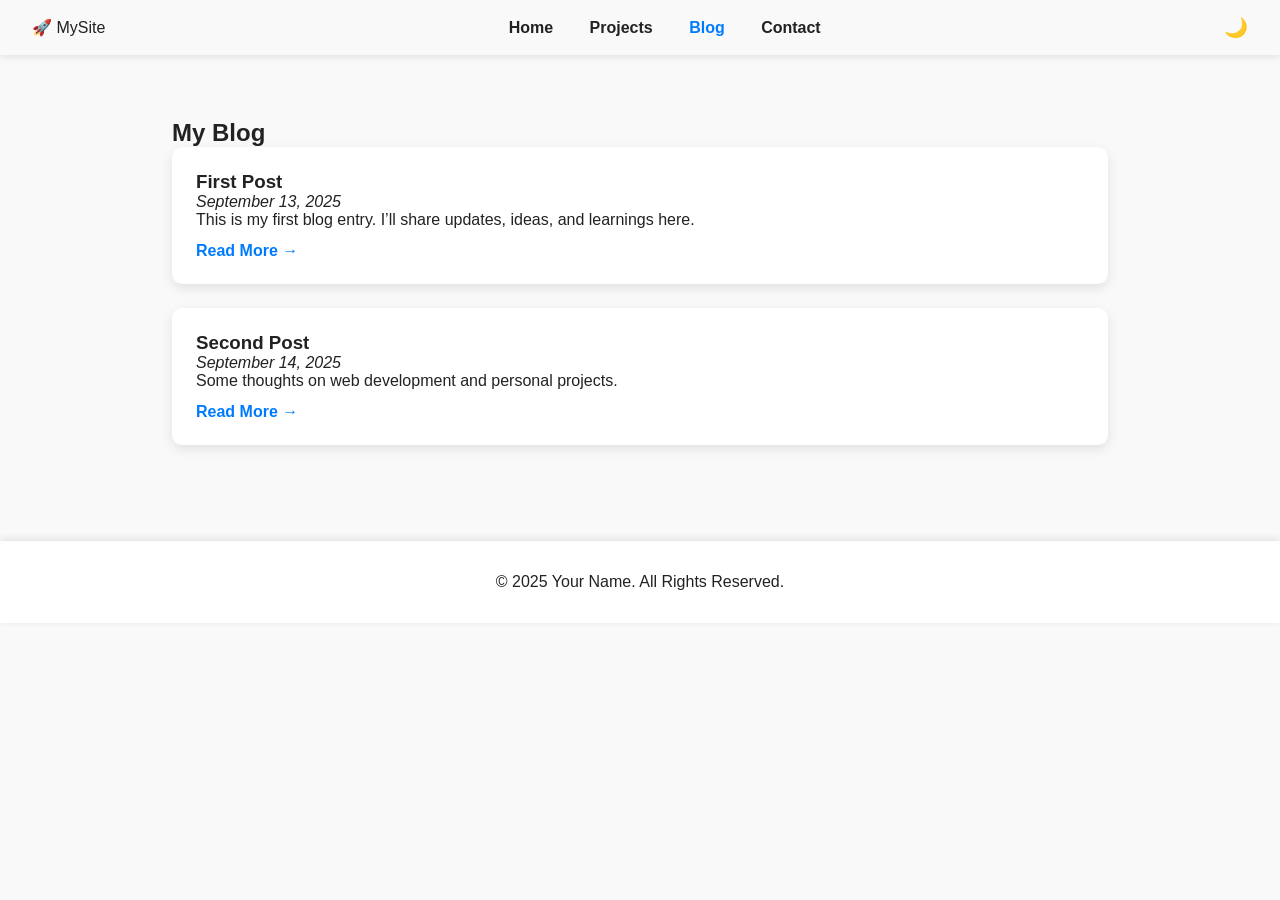
==== blog.html @ f7fccb22 "website: bring in advanced website Signed-off-by: techdiwas <diwasneupane652@gmail.com>" ====
<!DOCTYPE html>
<html lang="en">
<head>
  <meta charset="UTF-8">
  <meta name="viewport" content="width=device-width, initial-scale=1.0">
  <title>Blog - My Personal Website</title>
  <link rel="stylesheet" href="assets/css/style.css">
</head>
<body>
  <header>
    <div class="logo">🚀 MySite</div>
    <nav>
      <a href="index.html">Home</a>
      <a href="projects.html">Projects</a>
      <a href="blog.html" class="active">Blog</a>
      <a href="contact.html">Contact</a>
    </nav>
    <div class="theme-toggle">🌙</div>
  </header>

  <section>
    <h2>My Blog</h2>
    <div id="blog-list" class="blog-list"></div>
  </section>

  <footer>
    <p>© 2025 Your Name. All Rights Reserved.</p>
  </footer>

  <script src="assets/js/script.js"></script>
  <script src="assets/js/blog.js"></script>
</body>
</html>
---- assets/css/style.css ----
:root {
  --bg: #f9f9f9;
  --text: #222;
  --primary: #007bff;
  --card: #fff;
  --shadow: rgba(0,0,0,0.1);
}
[data-theme="dark"] {
  --bg: #121212;
  --text: #f9f9f9;
  --primary: #4dabf7;
  --card: #1e1e1e;
  --shadow: rgba(0,0,0,0.6);
}
* {margin:0;padding:0;box-sizing:border-box;font-family:Arial, sans-serif;}
body {background:var(--bg);color:var(--text);transition:0.3s;}
header {display:flex;justify-content:space-between;align-items:center;
        padding:1rem 2rem;position:sticky;top:0;background:var(--bg);
        box-shadow:0 2px 8px var(--shadow);z-index:100;}
nav a {margin:0 1rem;text-decoration:none;color:var(--text);font-weight:bold;}
nav a.active, nav a:hover {color:var(--primary);}
.theme-toggle {cursor:pointer;font-size:1.2rem;}
section {padding:4rem 2rem;max-width:1000px;margin:auto;}
.hero {text-align:center;}
.hero img {width:120px;height:120px;border-radius:50%;margin-bottom:1rem;box-shadow:0 4px 12px var(--shadow);}
.projects {display:grid;grid-template-columns:repeat(auto-fit,minmax(250px,1fr));gap:1.5rem;}
.card {background:var(--card);padding:1.5rem;border-radius:10px;box-shadow:0 4px 12px var(--shadow);transition:0.3s;}
.card:hover {transform:translateY(-5px);}
form {display:flex;flex-direction:column;gap:1rem;}
input,textarea {padding:0.8rem;border:1px solid #ccc;border-radius:5px;}
button {padding:0.8rem;border:none;background:var(--primary);color:white;font-weight:bold;
        border-radius:5px;cursor:pointer;transition:0.3s;}
button:hover {opacity:0.8;}
footer {text-align:center;padding:2rem;background:var(--card);margin-top:2rem;box-shadow:0 -2px 8px var(--shadow);}
.blog-list {display:grid;gap:1.5rem;}
.read-more {display:inline-block;margin-top:0.8rem;color:var(--primary);text-decoration:none;font-weight:bold;}
.read-more:hover {text-decoration:underline;}
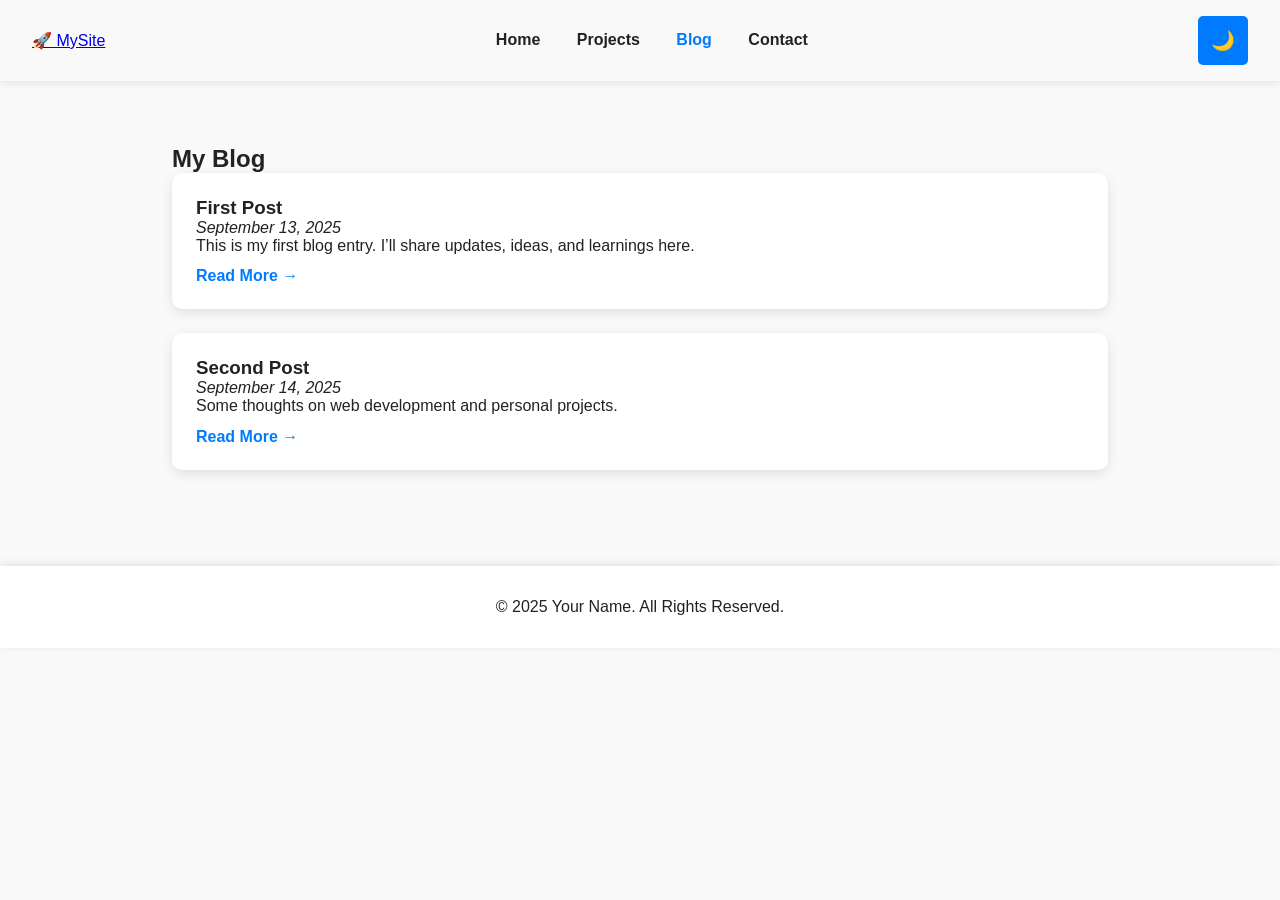
==== commit a8e3fd31: "website: refactor Signed-off-by: techdiwas <diwasneupane652@gmail.com>" ====
--- a/blog.html
+++ b/blog.html
@@ -3,31 +3,51 @@
 <head>
   <meta charset="UTF-8">
   <meta name="viewport" content="width=device-width, initial-scale=1.0">
+  
+  <!-- SEO: A meta description improves search engine visibility. -->
+  <meta name="description" content="A collection of articles and thoughts from My Personal Website.">
+  
   <title>Blog - My Personal Website</title>
   <link rel="stylesheet" href="assets/css/style.css">
 </head>
 <body>
+
+  <!-- The <header> element contains introductory content and navigation links. -->
   <header>
-    <div class="logo">🚀 MySite</div>
+    <!-- The site logo should be a link to the homepage. -->
+    <a href="index.html" class="logo">🚀 MySite</a>
+    
+    <!-- The <nav> element is used for the main navigation block. -->
     <nav>
       <a href="index.html">Home</a>
       <a href="projects.html">Projects</a>
       <a href="blog.html" class="active">Blog</a>
       <a href="contact.html">Contact</a>
     </nav>
-    <div class="theme-toggle">🌙</div>
+    
+    <!-- Interactive elements like a theme toggle should be <button>s for accessibility. -->
+    <button type="button" class="theme-toggle" aria-label="Toggle dark and light theme">🌙</button>
   </header>
 
-  <section>
-    <h2>My Blog</h2>
-    <div id="blog-list" class="blog-list"></div>
-  </section>
+  <!-- The <main> element wraps the dominant content of the page. -->
+  <main>
+    <!-- A <section> is a thematic grouping of content, typically with a heading. -->
+    <section>
+      <h2>My Blog</h2>
+      <!-- This container will be populated with blog posts by blog.js -->
+      <div id="blog-list" class="blog-list"></div>
+    </section>
+  </main>
 
+  <!-- The <footer> contains authorship, copyright, and other closing information. -->
   <footer>
+    <!-- Consider using JavaScript to dynamically update the year. -->
     <p>© 2025 Your Name. All Rights Reserved.</p>
   </footer>
 
+  <!-- Scripts are placed at the end of the body to prevent render-blocking. -->
   <script src="assets/js/script.js"></script>
   <script src="assets/js/blog.js"></script>
+
 </body>
 </html>
--- a/assets/css/style.css
+++ b/assets/css/style.css
@@ -1,37 +1,173 @@
+/* ==========================================================================
+   1. Global Styles & Theming
+   ========================================================================== */
+
+/**
+ * Color and shadow variables for light (default) and dark themes.
+ * This allows for easy theme switching and consistent color usage.
+ */
 :root {
   --bg: #f9f9f9;
   --text: #222;
   --primary: #007bff;
   --card: #fff;
-  --shadow: rgba(0,0,0,0.1);
+  --shadow: rgba(0, 0, 0, 0.1);
 }
+
 [data-theme="dark"] {
   --bg: #121212;
   --text: #f9f9f9;
   --primary: #4dabf7;
   --card: #1e1e1e;
-  --shadow: rgba(0,0,0,0.6);
+  --shadow: rgba(0, 0, 0, 0.6);
 }
-* {margin:0;padding:0;box-sizing:border-box;font-family:Arial, sans-serif;}
-body {background:var(--bg);color:var(--text);transition:0.3s;}
-header {display:flex;justify-content:space-between;align-items:center;
-        padding:1rem 2rem;position:sticky;top:0;background:var(--bg);
-        box-shadow:0 2px 8px var(--shadow);z-index:100;}
-nav a {margin:0 1rem;text-decoration:none;color:var(--text);font-weight:bold;}
-nav a.active, nav a:hover {color:var(--primary);}
-.theme-toggle {cursor:pointer;font-size:1.2rem;}
-section {padding:4rem 2rem;max-width:1000px;margin:auto;}
-.hero {text-align:center;}
-.hero img {width:120px;height:120px;border-radius:50%;margin-bottom:1rem;box-shadow:0 4px 12px var(--shadow);}
-.projects {display:grid;grid-template-columns:repeat(auto-fit,minmax(250px,1fr));gap:1.5rem;}
-.card {background:var(--card);padding:1.5rem;border-radius:10px;box-shadow:0 4px 12px var(--shadow);transition:0.3s;}
-.card:hover {transform:translateY(-5px);}
-form {display:flex;flex-direction:column;gap:1rem;}
-input,textarea {padding:0.8rem;border:1px solid #ccc;border-radius:5px;}
-button {padding:0.8rem;border:none;background:var(--primary);color:white;font-weight:bold;
-        border-radius:5px;cursor:pointer;transition:0.3s;}
-button:hover {opacity:0.8;}
-footer {text-align:center;padding:2rem;background:var(--card);margin-top:2rem;box-shadow:0 -2px 8px var(--shadow);}
-.blog-list {display:grid;gap:1.5rem;}
-.read-more {display:inline-block;margin-top:0.8rem;color:var(--primary);text-decoration:none;font-weight:bold;}
-.read-more:hover {text-decoration:underline;}
+
+/**
+ * A simple reset for consistent box-sizing and removal of default margins/paddings.
+ * Base font is set on the body for better inheritance.
+ */
+* {
+  margin: 0;
+  padding: 0;
+  box-sizing: border-box;
+}
+
+body {
+  background: var(--bg);
+  color: var(--text);
+  font-family: Arial, sans-serif;
+  transition: background 0.3s, color 0.3s;
+}
+
+/* ==========================================================================
+   2. Layout Components (Header, Footer, Section)
+   ========================================================================== */
+
+header {
+  display: flex;
+  justify-content: space-between;
+  align-items: center;
+  padding: 1rem 2rem;
+  position: sticky;
+  top: 0;
+  background: var(--bg);
+  box-shadow: 0 2px 8px var(--shadow);
+  z-index: 100;
+}
+
+section {
+  padding: 4rem 2rem;
+  max-width: 1000px;
+  margin: auto;
+}
+
+footer {
+  text-align: center;
+  padding: 2rem;
+  background: var(--card);
+  margin-top: 2rem;
+  box-shadow: 0 -2px 8px var(--shadow);
+}
+
+/* ==========================================================================
+   3. Navigation & Interactive Elements
+   ========================================================================== */
+
+nav a {
+  margin: 0 1rem;
+  text-decoration: none;
+  color: var(--text);
+  font-weight: bold;
+}
+
+nav a.active,
+nav a:hover {
+  color: var(--primary);
+}
+
+.theme-toggle {
+  cursor: pointer;
+  font-size: 1.2rem;
+}
+
+/* ==========================================================================
+   4. Content-Specific Styles (Hero, Projects, Blog)
+   ========================================================================== */
+
+.hero {
+  text-align: center;
+}
+
+.hero img {
+  width: 120px;
+  height: 120px;
+  border-radius: 50%;
+  margin-bottom: 1rem;
+  box-shadow: 0 4px 12px var(--shadow);
+}
+
+.projects,
+.blog-list {
+  display: grid;
+  gap: 1.5rem;
+}
+
+.projects {
+  grid-template-columns: repeat(auto-fit, minmax(250px, 1fr));
+}
+
+.card {
+  background: var(--card);
+  padding: 1.5rem;
+  border-radius: 10px;
+  box-shadow: 0 4px 12px var(--shadow);
+  transition: transform 0.3s;
+}
+
+.card:hover {
+  transform: translateY(-5px);
+}
+
+.read-more {
+  display: inline-block;
+  margin-top: 0.8rem;
+  color: var(--primary);
+  text-decoration: none;
+  font-weight: bold;
+}
+
+.read-more:hover {
+  text-decoration: underline;
+}
+
+/* ==========================================================================
+   5. Form Styles
+   ========================================================================== */
+
+form {
+  display: flex;
+  flex-direction: column;
+  gap: 1rem;
+}
+
+input,
+textarea {
+  padding: 0.8rem;
+  border: 1px solid #ccc;
+  border-radius: 5px;
+}
+
+button {
+  padding: 0.8rem;
+  border: none;
+  background: var(--primary);
+  color: white;
+  font-weight: bold;
+  border-radius: 5px;
+  cursor: pointer;
+  transition: opacity 0.3s;
+}
+
+button:hover {
+  opacity: 0.8;
+}
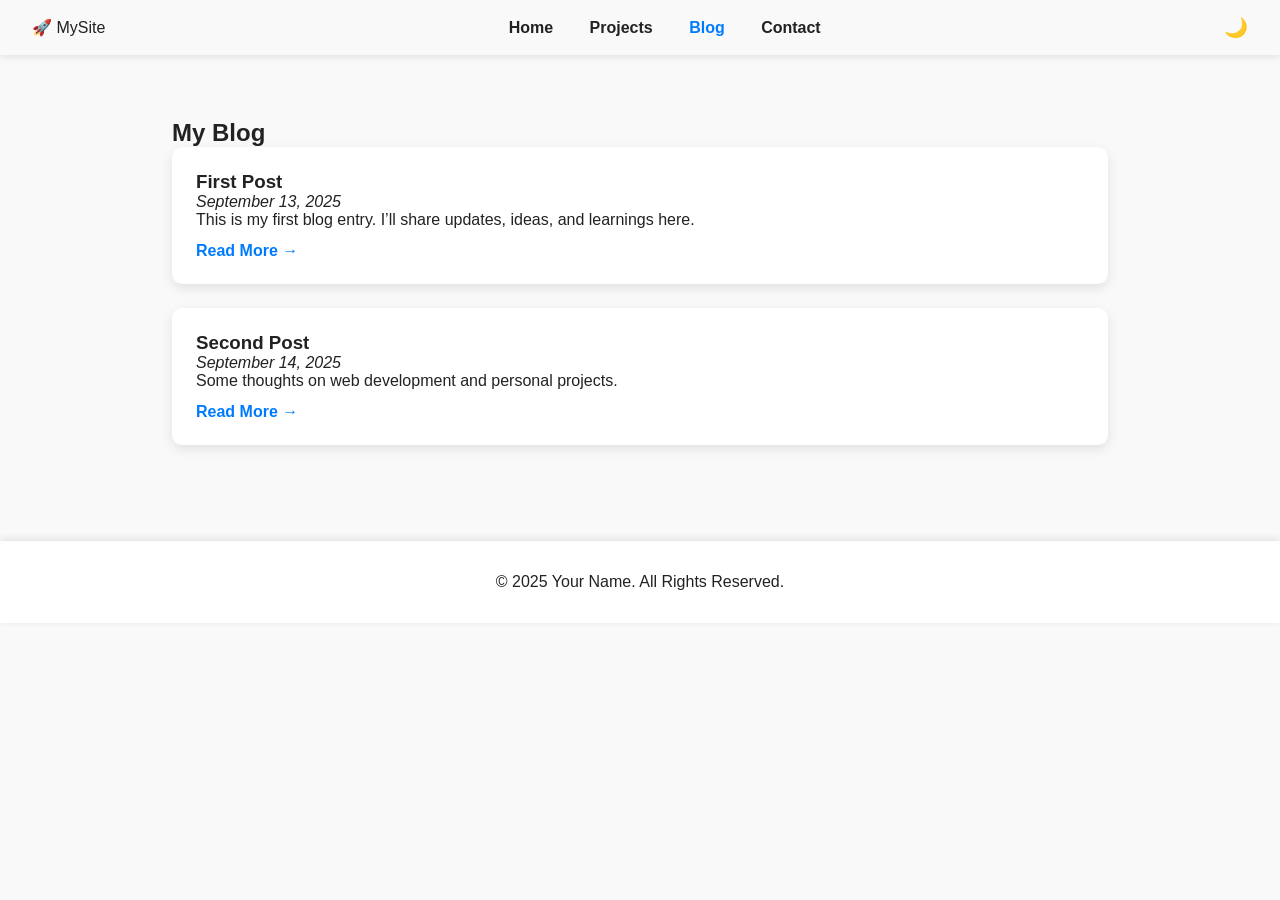
==== commit d2063211: "Revert "website: refactor" This reverts commit a8e3fd3118b3f7e2d9235bb04b44d865b6927d44.  Signed-off" ====
--- a/blog.html
+++ b/blog.html
@@ -3,51 +3,31 @@
 <head>
   <meta charset="UTF-8">
   <meta name="viewport" content="width=device-width, initial-scale=1.0">
-  
-  <!-- SEO: A meta description improves search engine visibility. -->
-  <meta name="description" content="A collection of articles and thoughts from My Personal Website.">
-  
   <title>Blog - My Personal Website</title>
   <link rel="stylesheet" href="assets/css/style.css">
 </head>
 <body>
-
-  <!-- The <header> element contains introductory content and navigation links. -->
   <header>
-    <!-- The site logo should be a link to the homepage. -->
-    <a href="index.html" class="logo">🚀 MySite</a>
-    
-    <!-- The <nav> element is used for the main navigation block. -->
+    <div class="logo">🚀 MySite</div>
     <nav>
       <a href="index.html">Home</a>
       <a href="projects.html">Projects</a>
       <a href="blog.html" class="active">Blog</a>
       <a href="contact.html">Contact</a>
     </nav>
-    
-    <!-- Interactive elements like a theme toggle should be <button>s for accessibility. -->
-    <button type="button" class="theme-toggle" aria-label="Toggle dark and light theme">🌙</button>
+    <div class="theme-toggle">🌙</div>
   </header>
 
-  <!-- The <main> element wraps the dominant content of the page. -->
-  <main>
-    <!-- A <section> is a thematic grouping of content, typically with a heading. -->
-    <section>
-      <h2>My Blog</h2>
-      <!-- This container will be populated with blog posts by blog.js -->
-      <div id="blog-list" class="blog-list"></div>
-    </section>
-  </main>
+  <section>
+    <h2>My Blog</h2>
+    <div id="blog-list" class="blog-list"></div>
+  </section>
 
-  <!-- The <footer> contains authorship, copyright, and other closing information. -->
   <footer>
-    <!-- Consider using JavaScript to dynamically update the year. -->
     <p>© 2025 Your Name. All Rights Reserved.</p>
   </footer>
 
-  <!-- Scripts are placed at the end of the body to prevent render-blocking. -->
   <script src="assets/js/script.js"></script>
   <script src="assets/js/blog.js"></script>
-
 </body>
 </html>
--- a/assets/css/style.css
+++ b/assets/css/style.css
@@ -1,173 +1,37 @@
-/* ==========================================================================
-   1. Global Styles & Theming
-   ========================================================================== */
-
-/**
- * Color and shadow variables for light (default) and dark themes.
- * This allows for easy theme switching and consistent color usage.
- */
 :root {
   --bg: #f9f9f9;
   --text: #222;
   --primary: #007bff;
   --card: #fff;
-  --shadow: rgba(0, 0, 0, 0.1);
+  --shadow: rgba(0,0,0,0.1);
 }
-
 [data-theme="dark"] {
   --bg: #121212;
   --text: #f9f9f9;
   --primary: #4dabf7;
   --card: #1e1e1e;
-  --shadow: rgba(0, 0, 0, 0.6);
+  --shadow: rgba(0,0,0,0.6);
 }
-
-/**
- * A simple reset for consistent box-sizing and removal of default margins/paddings.
- * Base font is set on the body for better inheritance.
- */
-* {
-  margin: 0;
-  padding: 0;
-  box-sizing: border-box;
-}
-
-body {
-  background: var(--bg);
-  color: var(--text);
-  font-family: Arial, sans-serif;
-  transition: background 0.3s, color 0.3s;
-}
-
-/* ==========================================================================
-   2. Layout Components (Header, Footer, Section)
-   ========================================================================== */
-
-header {
-  display: flex;
-  justify-content: space-between;
-  align-items: center;
-  padding: 1rem 2rem;
-  position: sticky;
-  top: 0;
-  background: var(--bg);
-  box-shadow: 0 2px 8px var(--shadow);
-  z-index: 100;
-}
-
-section {
-  padding: 4rem 2rem;
-  max-width: 1000px;
-  margin: auto;
-}
-
-footer {
-  text-align: center;
-  padding: 2rem;
-  background: var(--card);
-  margin-top: 2rem;
-  box-shadow: 0 -2px 8px var(--shadow);
-}
-
-/* ==========================================================================
-   3. Navigation & Interactive Elements
-   ========================================================================== */
-
-nav a {
-  margin: 0 1rem;
-  text-decoration: none;
-  color: var(--text);
-  font-weight: bold;
-}
-
-nav a.active,
-nav a:hover {
-  color: var(--primary);
-}
-
-.theme-toggle {
-  cursor: pointer;
-  font-size: 1.2rem;
-}
-
-/* ==========================================================================
-   4. Content-Specific Styles (Hero, Projects, Blog)
-   ========================================================================== */
-
-.hero {
-  text-align: center;
-}
-
-.hero img {
-  width: 120px;
-  height: 120px;
-  border-radius: 50%;
-  margin-bottom: 1rem;
-  box-shadow: 0 4px 12px var(--shadow);
-}
-
-.projects,
-.blog-list {
-  display: grid;
-  gap: 1.5rem;
-}
-
-.projects {
-  grid-template-columns: repeat(auto-fit, minmax(250px, 1fr));
-}
-
-.card {
-  background: var(--card);
-  padding: 1.5rem;
-  border-radius: 10px;
-  box-shadow: 0 4px 12px var(--shadow);
-  transition: transform 0.3s;
-}
-
-.card:hover {
-  transform: translateY(-5px);
-}
-
-.read-more {
-  display: inline-block;
-  margin-top: 0.8rem;
-  color: var(--primary);
-  text-decoration: none;
-  font-weight: bold;
-}
-
-.read-more:hover {
-  text-decoration: underline;
-}
-
-/* ==========================================================================
-   5. Form Styles
-   ========================================================================== */
-
-form {
-  display: flex;
-  flex-direction: column;
-  gap: 1rem;
-}
-
-input,
-textarea {
-  padding: 0.8rem;
-  border: 1px solid #ccc;
-  border-radius: 5px;
-}
-
-button {
-  padding: 0.8rem;
-  border: none;
-  background: var(--primary);
-  color: white;
-  font-weight: bold;
-  border-radius: 5px;
-  cursor: pointer;
-  transition: opacity 0.3s;
-}
-
-button:hover {
-  opacity: 0.8;
-}
+* {margin:0;padding:0;box-sizing:border-box;font-family:Arial, sans-serif;}
+body {background:var(--bg);color:var(--text);transition:0.3s;}
+header {display:flex;justify-content:space-between;align-items:center;
+        padding:1rem 2rem;position:sticky;top:0;background:var(--bg);
+        box-shadow:0 2px 8px var(--shadow);z-index:100;}
+nav a {margin:0 1rem;text-decoration:none;color:var(--text);font-weight:bold;}
+nav a.active, nav a:hover {color:var(--primary);}
+.theme-toggle {cursor:pointer;font-size:1.2rem;}
+section {padding:4rem 2rem;max-width:1000px;margin:auto;}
+.hero {text-align:center;}
+.hero img {width:120px;height:120px;border-radius:50%;margin-bottom:1rem;box-shadow:0 4px 12px var(--shadow);}
+.projects {display:grid;grid-template-columns:repeat(auto-fit,minmax(250px,1fr));gap:1.5rem;}
+.card {background:var(--card);padding:1.5rem;border-radius:10px;box-shadow:0 4px 12px var(--shadow);transition:0.3s;}
+.card:hover {transform:translateY(-5px);}
+form {display:flex;flex-direction:column;gap:1rem;}
+input,textarea {padding:0.8rem;border:1px solid #ccc;border-radius:5px;}
+button {padding:0.8rem;border:none;background:var(--primary);color:white;font-weight:bold;
+        border-radius:5px;cursor:pointer;transition:0.3s;}
+button:hover {opacity:0.8;}
+footer {text-align:center;padding:2rem;background:var(--card);margin-top:2rem;box-shadow:0 -2px 8px var(--shadow);}
+.blog-list {display:grid;gap:1.5rem;}
+.read-more {display:inline-block;margin-top:0.8rem;color:var(--primary);text-decoration:none;font-weight:bold;}
+.read-more:hover {text-decoration:underline;}
